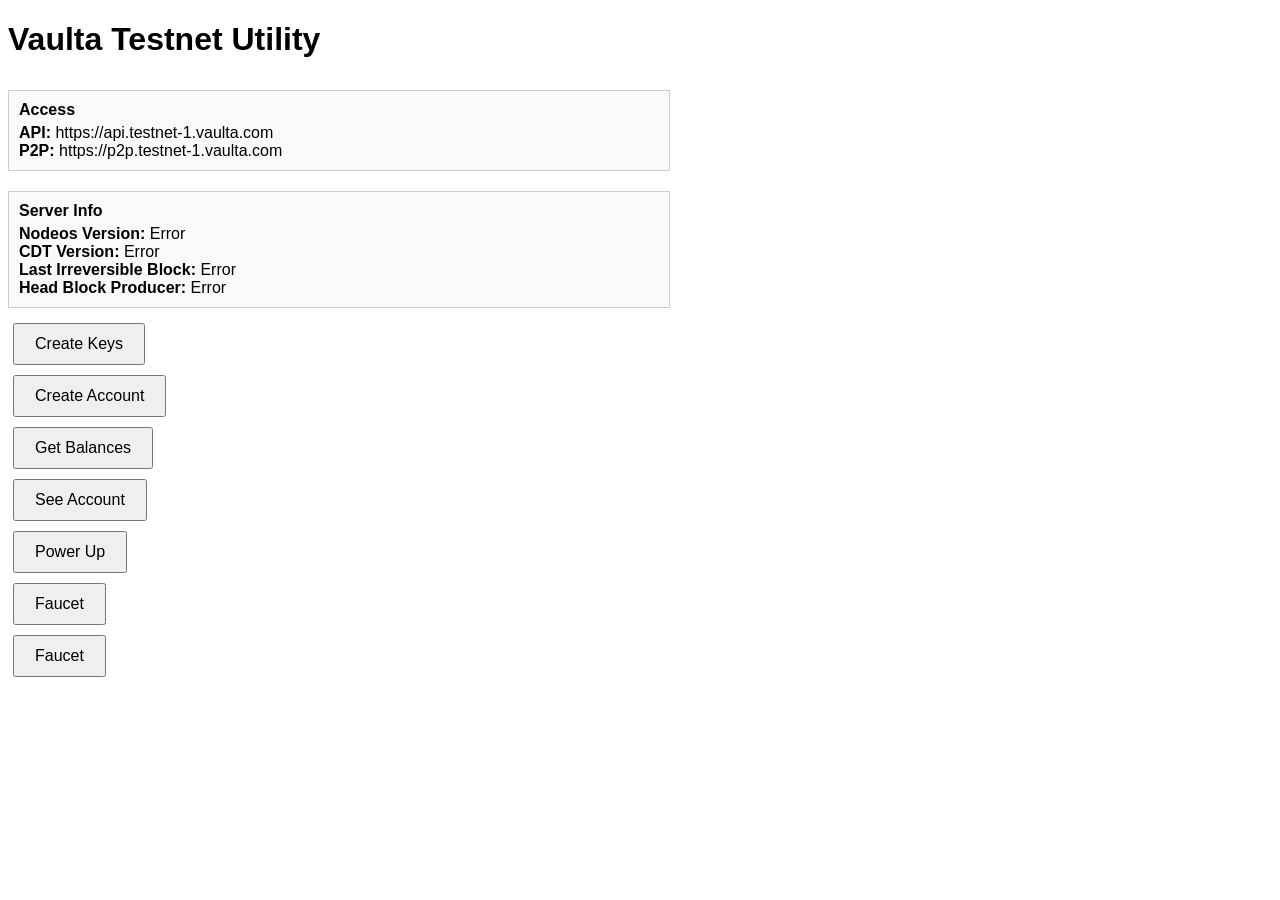
==== nginx/html/testnet/index.html @ 54f08236 "added rate limiting and proxy fix for flask" ====
<!DOCTYPE html>
<html>
<head>
    <meta charset="UTF-8">
    <title>Vaulta Key Creator</title>
    <link rel="stylesheet" href="global.css">
    <script type="module" src="js/createUserModal.js"></script>
    <script type="module">
        import { initVersionInfo } from './js/serverInfo.js';
        window.addEventListener('DOMContentLoaded', initVersionInfo);
    </script>
    <script type="module" src="js/main.js"></script>
</head>
<body>

    <h1>Vaulta Testnet Utility</h1>
    
    <div class="info-box box-width">
        <div class="info-title">Access</div>
        <div><strong>API:</strong> <span id="apiEndpoint">https://api.testnet-1.vaulta.com</span></div>
        <div><strong>P2P:</strong> <span id="p2pEndpoint">https://p2p.testnet-1.vaulta.com</span></div>
    </div>
    
    <br>

    <div class="info-box box-width">
        <div class="info-title">Server Info</div>
        <div><strong>Nodeos Version:</strong> <span id="nodeosVersion">Loading...</span></div>
        <div><strong>CDT Version:</strong> <span id="cdtVersion">Loading...</span></div>
        <div><strong>Last Irreversible Block:</strong> <span id="libNum">Loading...</span></div>
        <div><strong>Head Block Producer:</strong> <span id="headProducer">Loading...</span></div>
    </div>

    <br>

    <button id="createKeysBtn">Create Keys</button>
    <br>
    
    <button id="openModalBtn">Create Account</button>
    <br>
    
    <button id="getBalanceBtn">Get Balances</button>
    <br>
    
    <button id="getAccountBtn">See Account</button>
    <br>
    
    <button id="getPowerUpBtn">Power Up</button>
    <br>
    
    <button id="getFaucetBtn">Faucet</button>
    <br>
    
    <button id="getHelloBtn">Faucet</button>
    <br>

    <!-- Copy Text Modal -->
    <div id="overlayTextBox"></div>
    <div id="outputTextModal" class="modal">
        <h2>Generated Keys</h2>
        <textarea id="outputText" readonly></textarea><br><br>
        <button id="copyOutputBtn">Copy to Clipboard</button>
        <button id="closeOutputBtn">Close</button>
    </div>
    <!-- Create USER Modal -->
    <div id="createAccountModal" class="modal">
        <div class="modal-content">
            <span class="close" id="closeModalBtn">&times;</span>
            <h3>Create Account</h3>

            <label for="usernameInput">Username:</label>
            <input type="text" id="usernameInput" placeholder="e.g., myaccount12">

            <label for="publicKeyInput">Public Key:</label>
            <input type="text" id="publicKeyInput" placeholder="EOS... or PUB_K1...">

            <button id="createBtn" disabled>Create</button>
        </div>
    </div>

</body>
</html>
---- nginx/html/testnet/global.css ----
body {
    font-family: Arial, sans-serif;
}
.modal {
    display: none;
    position: fixed;
    z-index: 1000;
    left: 50%;
    top: 50%;
    transform: translate(-50%, -50%);
    background-color: white;
    padding: 20px;
    border: 2px solid #888;
    box-shadow: 0 4px 8px rgba(0,0,0,0.2);
}
.modal textarea {
    width: 37em;
    height: 5em;
    resize: none;
}
#overlayTextBox {
    display: none;
    position: fixed;
    z-index: 900;
    left: 0;
    top: 0;
    width: 100%;
    height: 100%;
    background: rgba(0,0,0,0.5);
}
.close {
    color: #aaa;
    float: right;
    font-size: 24px;
    cursor: pointer;
}
.close:hover {
    color: black;
}
button {
    padding: 10px 20px;
    font-size: 16px;
    margin: 5px;
}
button:disabled {
    background-color: #ccc;
    cursor: not-allowed;
}
.info-box {
    margin: 10px 0;
    padding: 10px;
    border: 1px solid #ccc;
    display: inline-block;
    background-color: #f9f9f9;
}
.box-width {
    width: 40em;
}
.info-title {
    font-weight: bold;
    margin-bottom: 5px;
}
label {
    font-weight: bold;
}
input {
    width: 100%;
    padding: 6px;
    margin-top: 4px;
    margin-bottom: 12px;
    box-sizing: border-box;
}
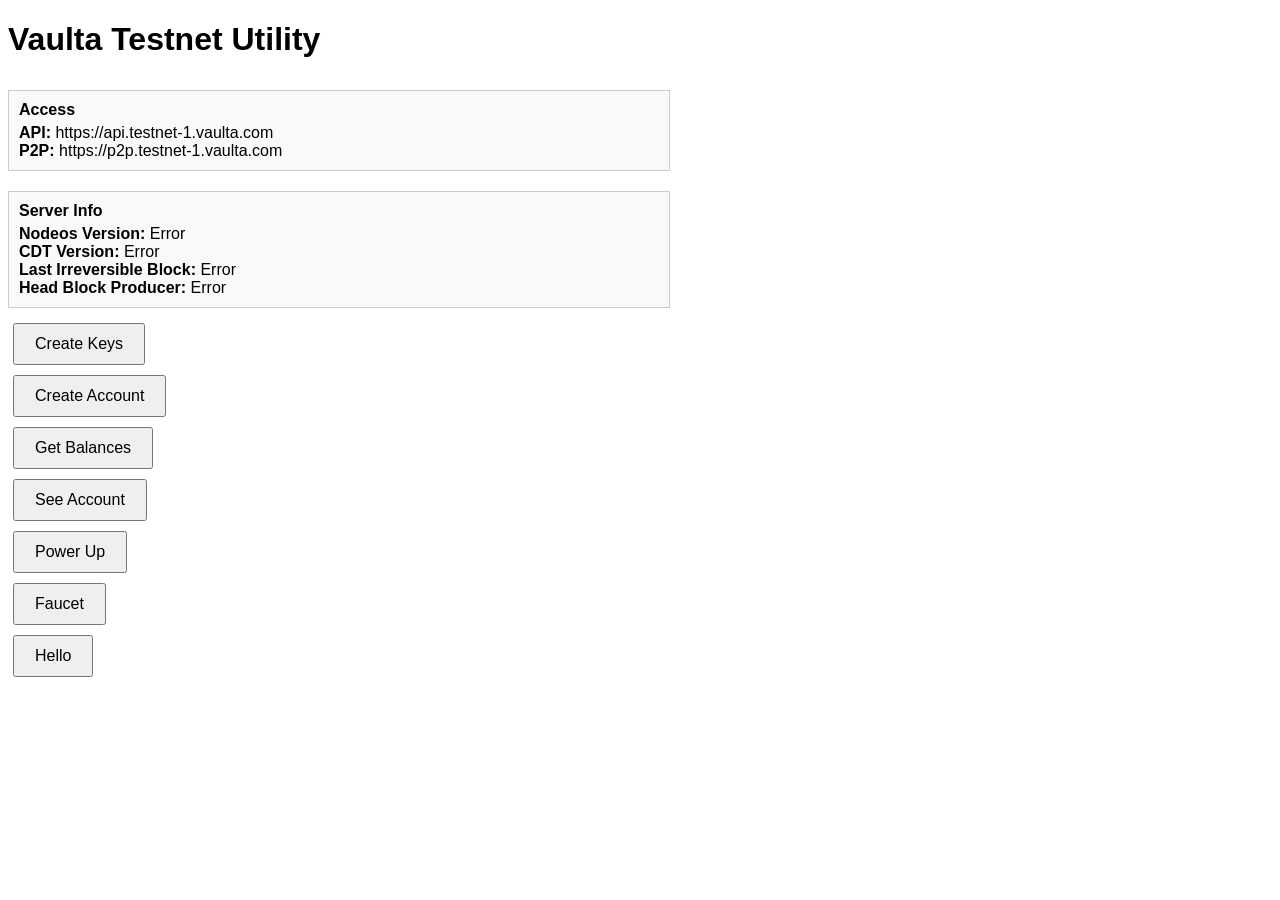
==== commit 1ad70b39: "added memcache for flask rate limiting" ====
--- a/nginx/html/testnet/index.html
+++ b/nginx/html/testnet/index.html
@@ -51,7 +51,7 @@
     <button id="getFaucetBtn">Faucet</button>
     <br>
     
-    <button id="getHelloBtn">Faucet</button>
+    <button id="getHelloBtn">Hello</button>
     <br>
 
     <!-- Copy Text Modal -->
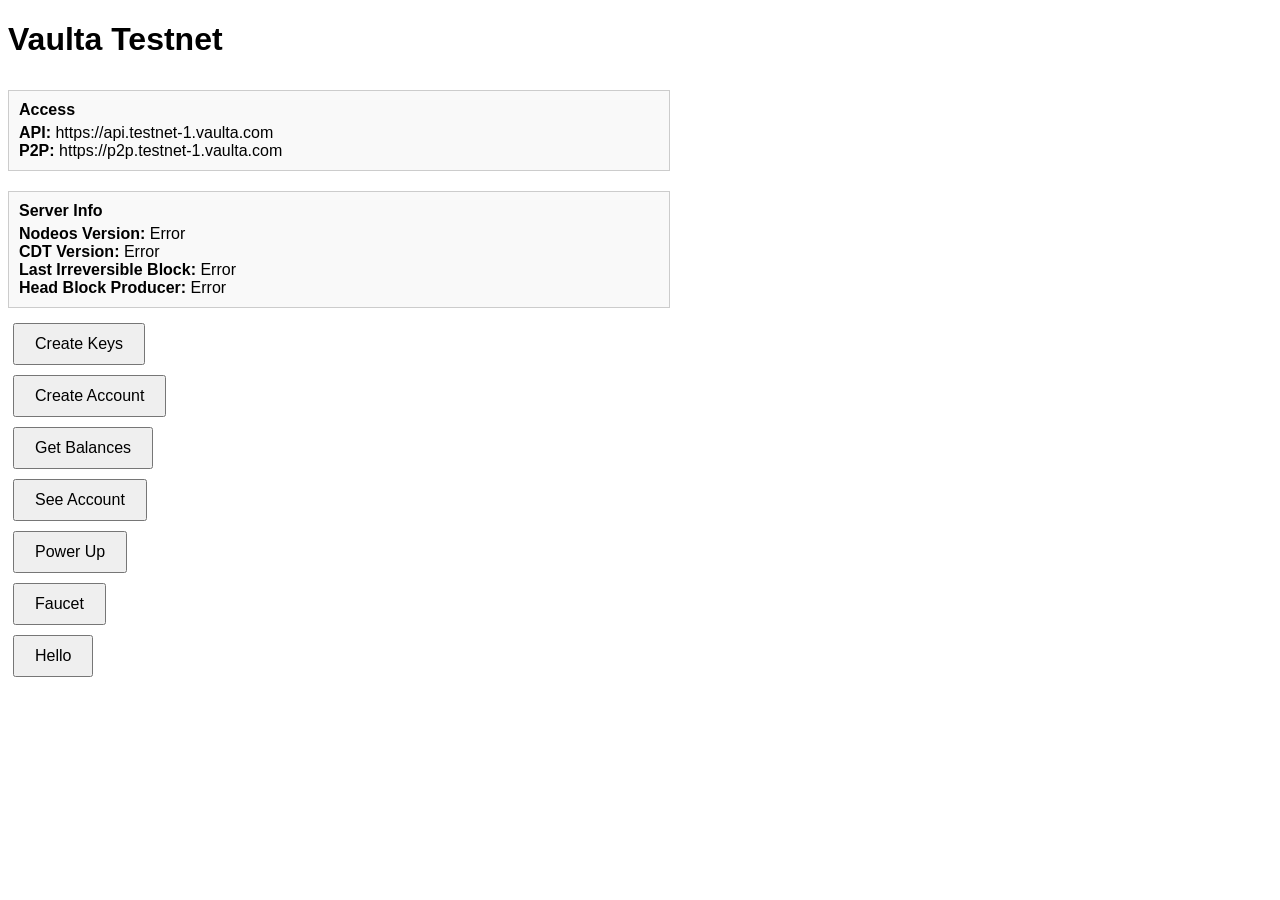
==== commit 4b518bce: "update testnet title and fix hello func" ====
--- a/nginx/html/testnet/index.html
+++ b/nginx/html/testnet/index.html
@@ -2,7 +2,7 @@
 <html>
 <head>
     <meta charset="UTF-8">
-    <title>Vaulta Key Creator</title>
+    <title>Vaulta TestNet</title>
     <link rel="stylesheet" href="global.css">
     <script type="module" src="js/createUserModal.js"></script>
     <script type="module">
@@ -13,7 +13,7 @@
 </head>
 <body>
 
-    <h1>Vaulta Testnet Utility</h1>
+    <h1>Vaulta Testnet</h1>
     
     <div class="info-box box-width">
         <div class="info-title">Access</div>
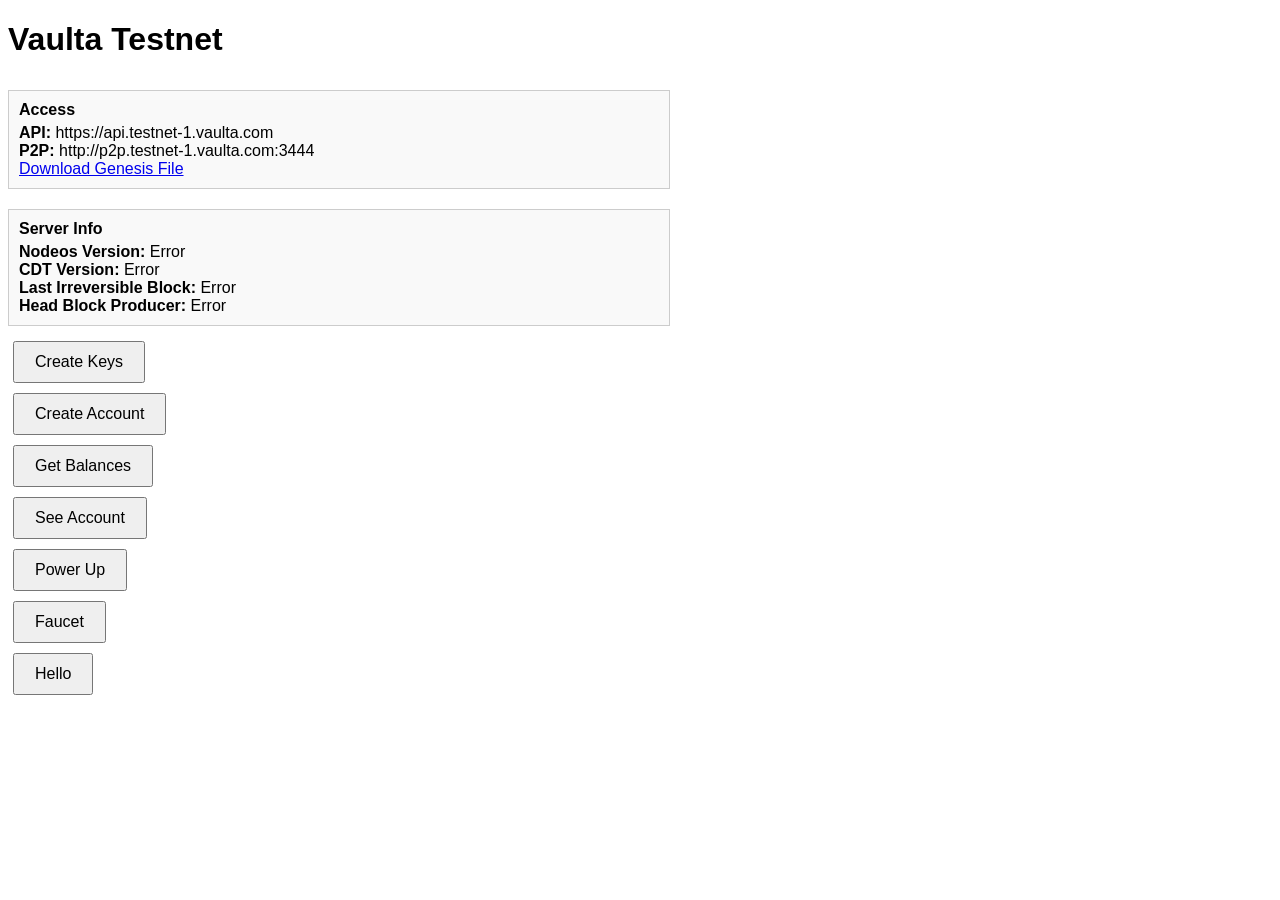
==== commit 3981e022: "fixing P2P endpoint moving block-log compression and backup to node2" ====
--- a/nginx/html/testnet/index.html
+++ b/nginx/html/testnet/index.html
@@ -18,7 +18,9 @@
     <div class="info-box box-width">
         <div class="info-title">Access</div>
         <div><strong>API:</strong> <span id="apiEndpoint">https://api.testnet-1.vaulta.com</span></div>
-        <div><strong>P2P:</strong> <span id="p2pEndpoint">https://p2p.testnet-1.vaulta.com</span></div>
+        <div><strong>P2P:</strong> <span id="p2pEndpoint">http://p2p.testnet-1.vaulta.com:3444</span></div>
+        <a href="https://testnet-1.vaulta.com/genesis.json" download="testnet-1-genesis.json">
+  Download Genesis File</a>
     </div>
     
     <br>
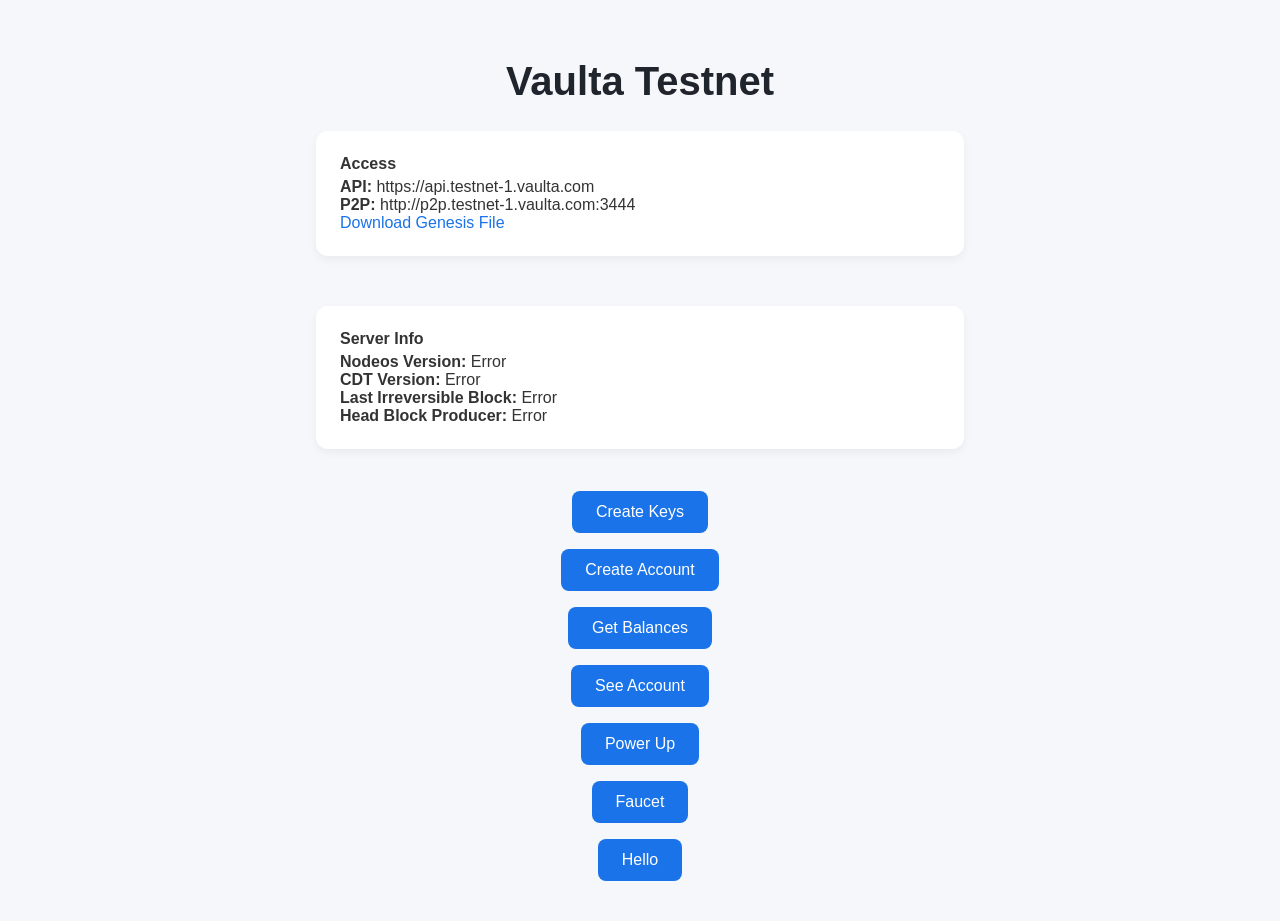
==== commit 522b540d: "nicer looking UI and proper HTML dialog for balanance" ====
--- a/nginx/html/testnet/index.html
+++ b/nginx/html/testnet/index.html
@@ -59,10 +59,14 @@
     <!-- Copy Text Modal -->
     <div id="overlayTextBox"></div>
     <div id="outputTextModal" class="modal">
-        <h2>Generated Keys</h2>
-        <textarea id="outputText" readonly></textarea><br><br>
-        <button id="copyOutputBtn">Copy to Clipboard</button>
-        <button id="closeOutputBtn">Close</button>
+        <div class="modal-content">
+            <h2>Result</h2>
+            <textarea id="outputText" readonly style="display:none;"></textarea>
+            <div id="htmlContentBox" style="display:none;"></div>
+            <br>
+            <button id="copyOutputBtn">Copy to Clipboard</button>
+            <button id="closeOutputBtn">Close</button>
+        </div>
     </div>
     <!-- Create USER Modal -->
     <div id="createAccountModal" class="modal">
--- a/nginx/html/testnet/global.css
+++ b/nginx/html/testnet/global.css
@@ -1,22 +1,55 @@
 body {
-    font-family: Arial, sans-serif;
+    font-family: 'Segoe UI', Tahoma, Geneva, Verdana, sans-serif; /* Cleaner default font */
+    background-color: #f5f7fa; /* Soft background */
+    color: #333;
+    margin: 0;
+    padding: 2rem;
+    text-align: center;
+}
+
+h1 {
+    color: #20252d;
+    font-size: 2.5rem;
+}
+
+a {
+    color: #1a73e8;
+    text-decoration: none;
+    word-break: break-word;
+}
+
+a:hover {
+    text-decoration: underline;
 }
 .modal {
     display: none;
     position: fixed;
     z-index: 1000;
-    left: 50%;
-    top: 50%;
-    transform: translate(-50%, -50%);
-    background-color: white;
-    padding: 20px;
-    border: 2px solid #888;
-    box-shadow: 0 4px 8px rgba(0,0,0,0.2);
+    left: 0;
+    top: 0;
+    width: 100%;
+    height: 100%;
+    overflow: auto;
+    background-color: rgba(0, 0, 0, 0.5);
 }
+
+.modal-content {
+    background-color: #fff;
+    margin: 10% auto;
+    padding: 2rem;
+    border-radius: 10px;
+    width: 90%;
+    max-width: 500px;
+    box-shadow: 0 5px 15px rgba(0, 0, 0, 0.3);
+    text-align: left;
+}
+
 .modal textarea {
-    width: 37em;
-    height: 5em;
+    width: 100%;
+    height: 6em;
     resize: none;
+    padding: 0.75rem;
+    font-family: inherit;
 }
 #overlayTextBox {
     display: none;
@@ -38,23 +71,39 @@
     color: black;
 }
 button {
-    padding: 10px 20px;
-    font-size: 16px;
-    margin: 5px;
+    background-color: #1a73e8;
+    color: white;
+    border: none;
+    padding: 0.75rem 1.5rem;
+    margin: 0.5rem;
+    border-radius: 8px;
+    font-size: 1rem;
+    cursor: pointer;
+    transition: background 0.3s;
 }
+
+button:hover {
+    background-color: #155ab6;
+}
+
 button:disabled {
     background-color: #ccc;
     cursor: not-allowed;
 }
 .info-box {
-    margin: 10px 0;
-    padding: 10px;
-    border: 1px solid #ccc;
-    display: inline-block;
-    background-color: #f9f9f9;
+    background: white;
+    border-radius: 12px;
+    box-shadow: 0 4px 8px rgba(0, 0, 0, 0.05);
+    padding: 1.5rem;
+    margin: 1rem auto;
+    width: 100%;
+    max-width: 600px;
+    text-align: left;
 }
+
 .box-width {
-    width: 40em;
+    width: 100%;
+    max-width: 600px;
 }
 .info-title {
     font-weight: bold;
@@ -62,11 +111,16 @@
 }
 label {
     font-weight: bold;
+    display: block;
+    margin-top: 1rem;
 }
 input {
     width: 100%;
-    padding: 6px;
+    padding: 0.75rem;
     margin-top: 4px;
     margin-bottom: 12px;
     box-sizing: border-box;
+    border: 1px solid #ccc;
+    border-radius: 6px;
+    font-family: inherit;
 }
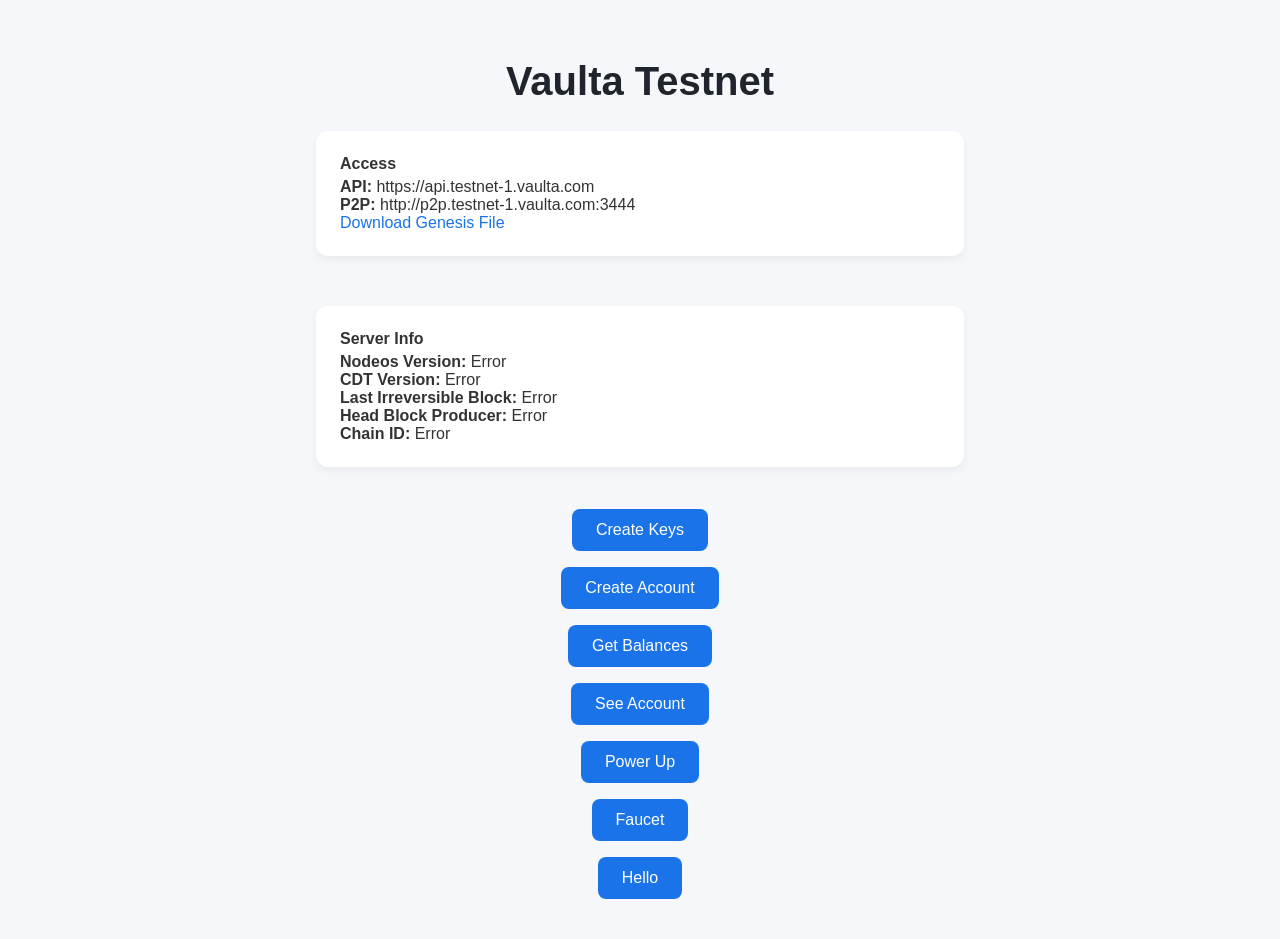
==== commit 49058d22: "added access to get accounts on API node added ChainId to index page restored missing get account in" ====
--- a/nginx/html/testnet/index.html
+++ b/nginx/html/testnet/index.html
@@ -31,6 +31,7 @@
         <div><strong>CDT Version:</strong> <span id="cdtVersion">Loading...</span></div>
         <div><strong>Last Irreversible Block:</strong> <span id="libNum">Loading...</span></div>
         <div><strong>Head Block Producer:</strong> <span id="headProducer">Loading...</span></div>
+        <div><strong>Chain ID:</strong> <span id="chainId">Loading...</span></div>
     </div>
 
     <br>
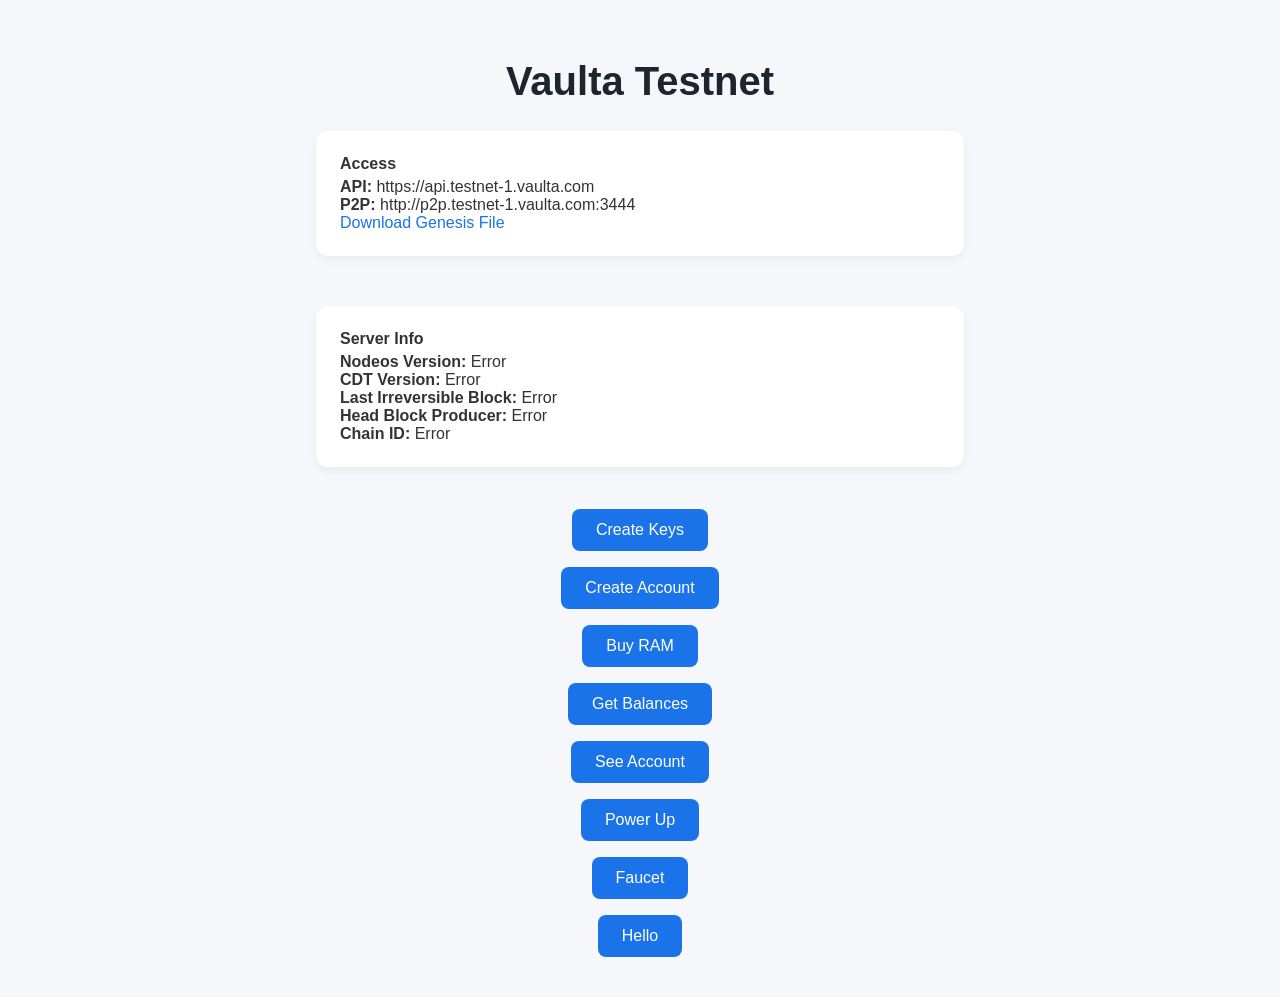
==== commit 6c1996cb: "add buyram button to devnet homepage" ====
--- a/nginx/html/testnet/index.html
+++ b/nginx/html/testnet/index.html
@@ -40,6 +40,9 @@
     <br>
     
     <button id="openModalBtn">Create Account</button>
+    <br>
+
+    <button id="buyRamBtn">Buy RAM</button>
     <br>
     
     <button id="getBalanceBtn">Get Balances</button>
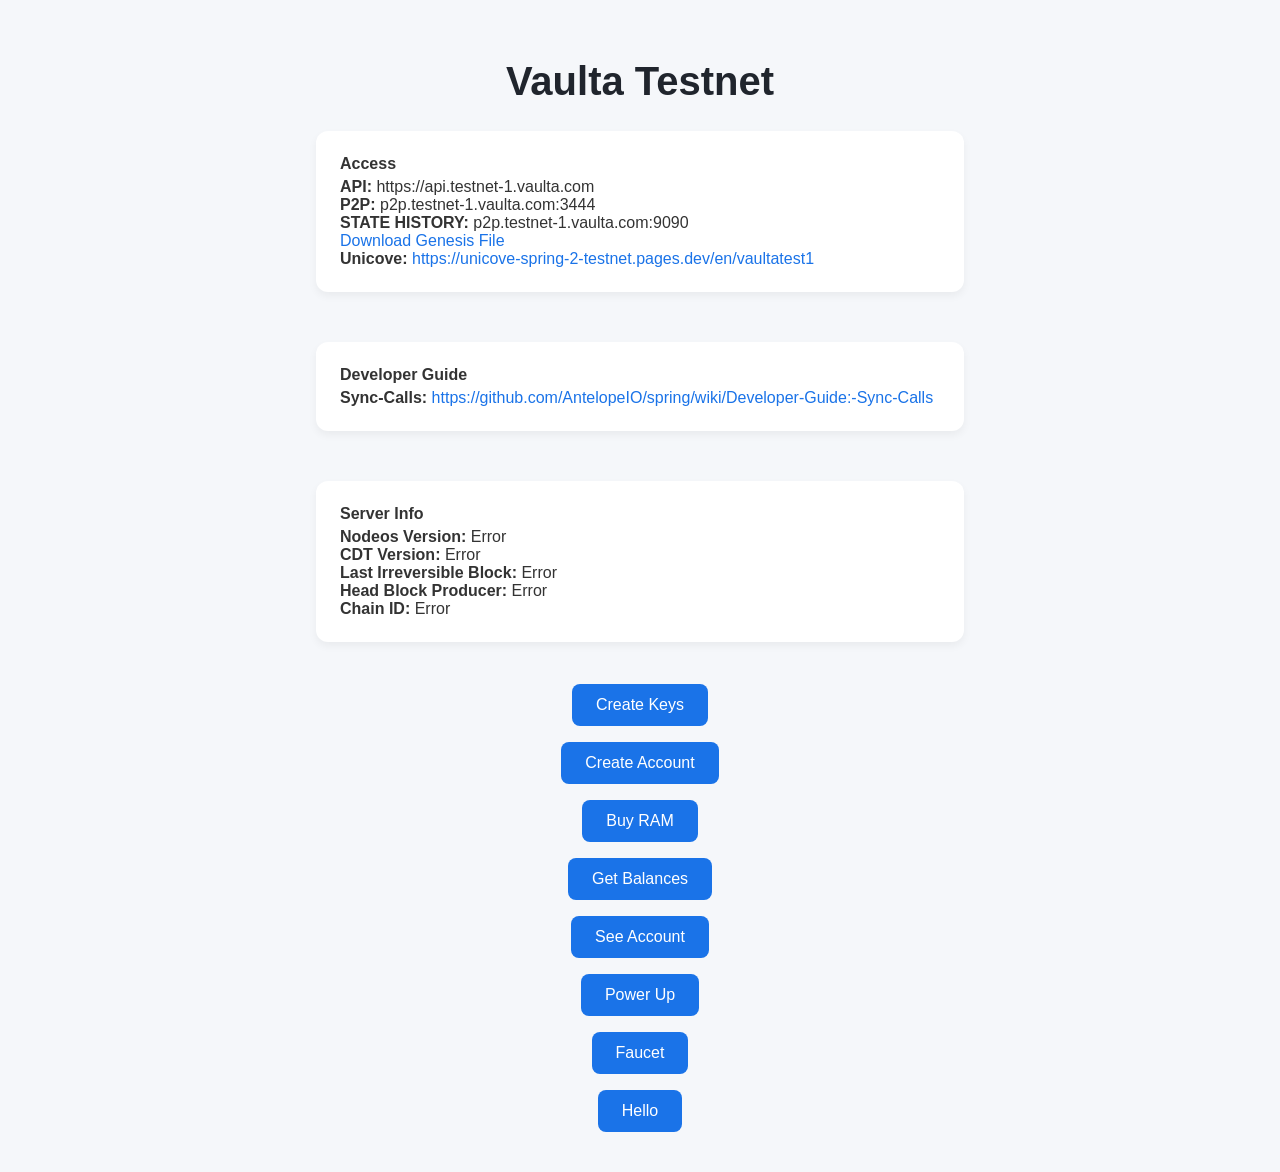
==== commit 0ca5111f: "added wiki guide for sync-calls, and state history" ====
--- a/nginx/html/testnet/index.html
+++ b/nginx/html/testnet/index.html
@@ -18,9 +18,21 @@
     <div class="info-box box-width">
         <div class="info-title">Access</div>
         <div><strong>API:</strong> <span id="apiEndpoint">https://api.testnet-1.vaulta.com</span></div>
-        <div><strong>P2P:</strong> <span id="p2pEndpoint">http://p2p.testnet-1.vaulta.com:3444</span></div>
-        <a href="https://testnet-1.vaulta.com/genesis.json" download="testnet-1-genesis.json">
-  Download Genesis File</a>
+        <div><strong>P2P:</strong> <span id="p2pEndpoint">p2p.testnet-1.vaulta.com:3444</span></div>
+        <div><strong>STATE HISTORY:</strong> <span id="p2pEndpoint">p2p.testnet-1.vaulta.com:9090</span></div>
+	<a href="https://testnet-1.vaulta.com/genesis.json" download="testnet-1-genesis.json">
+  Download Genesis File
+</a>
+<div><strong>Unicove: </strong><a href="https://unicove-spring-2-testnet.pages.dev/en/vaultatest1">https://unicove-spring-2-testnet.pages.dev/en/vaultatest1</a></div>
+    </div>
+
+    <br>
+
+    <div class="info-box box-width">
+	   <div class="info-title">Developer Guide</div>
+	   <div><strong>Sync-Calls:</strong><span id="devGuideSyncCall">
+			   <a href="https://github.com/AntelopeIO/spring/wiki/Developer-Guide:-Sync-Calls">https://github.com/AntelopeIO/spring/wiki/Developer-Guide:-Sync-Calls</a>
+		   </span></div>
     </div>
     
     <br>
@@ -31,7 +43,7 @@
         <div><strong>CDT Version:</strong> <span id="cdtVersion">Loading...</span></div>
         <div><strong>Last Irreversible Block:</strong> <span id="libNum">Loading...</span></div>
         <div><strong>Head Block Producer:</strong> <span id="headProducer">Loading...</span></div>
-        <div><strong>Chain ID:</strong> <span id="chainId">Loading...</span></div>
+	<div><strong>Chain ID:</strong> <span id="chainId">Loading...</span></div>
     </div>
 
     <br>
